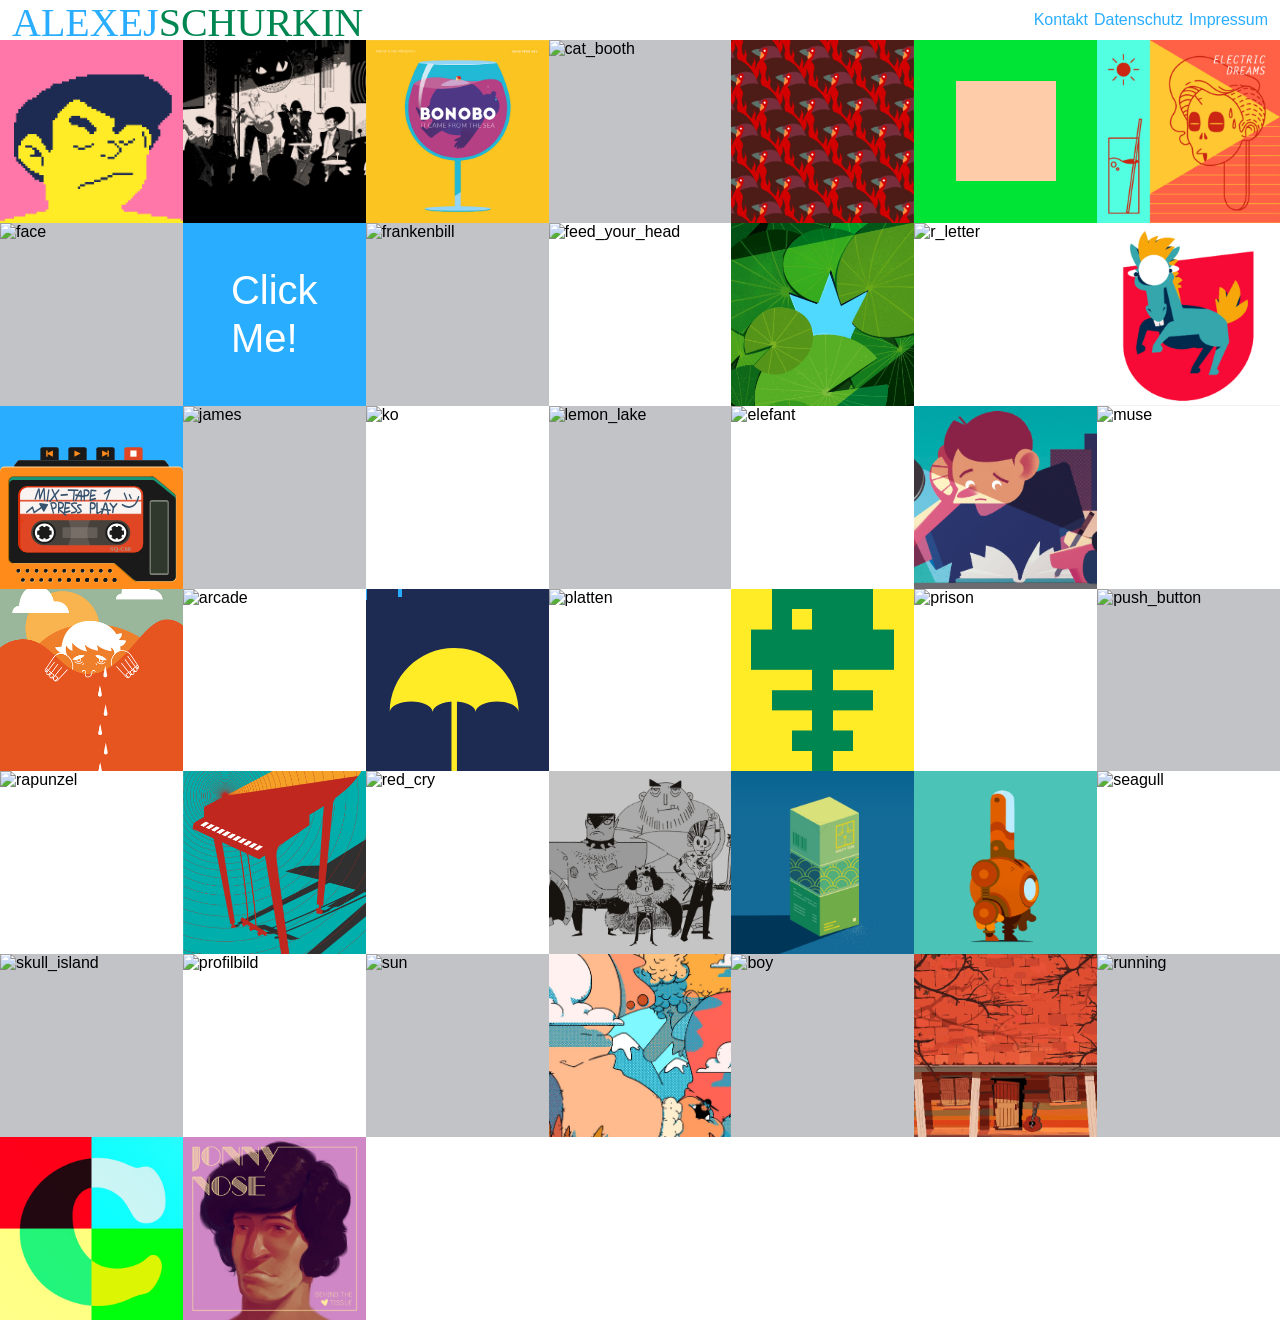
==== index.html @ 97bda128 "Update index.html" ====
<!-- Strg + D = Gleiche Elemente markieren -->
<!-- Shift + Alt + ↓ = Dublizieren nach unten -->
<!-- Shift + Alt + ↑ = Dublizieren nach oben -->
<!-- Shift + # = Multiple, markierte Zeilen auskommentieren -->
<!DOCTYPE html>
<html lang="de">

<head>
    <meta charset="UTF-8">
    <meta name="viewport" content="width=device-width, initial-scale=1.0">

    <link rel="icon" href="data:,">
    <link rel="stylesheet" href="style.css">
    <link rel="stylesheet" href="style_customize.css">

    <script src="script.js" defer></script>
    <script src="script_favicon_maker.js" defer></script>
    <script src="script_fake_tile.js" defer></script>
    <script src="script_particle.js" defer></script>
    <script src="script_audio_player.js" defer></script>
    <title>Alexej Schurkin</title>
</head>
<body>
<header>
    <div class="header_container">
        <a class="link_logo" href="/" aria-label="Link zur Startseite">
            <h1>
                <span class="headline_screenreader">ALEXEJ SCHURKIN</span>
                <span aria-hidden="true" class="headline_letters">
                    <span class="headline_single_letter">A</span>
                    <span class="headline_single_letter">L</span>
                    <span class="headline_single_letter">E</span>
                    <span class="headline_single_letter">X</span>
                    <span class="headline_single_letter">E</span>
                    <span class="headline_single_letter">J</span>
                    <span class="headline_single_letter_s">S</span>
                    <span class="headline_single_letter_c">C</span>
                    <span class="headline_single_letter_h">H</span>
                    <span class="headline_single_letter_u">U</span>
                    <span class="headline_single_letter_r">R</span>
                    <span class="headline_single_letter_k">K</span>
                    <span class="headline_single_letter_i">I</span>
                    <span class="headline_single_letter_n">N</span>
                </span>
            </h1>
        </a>
        <a class="link" href="mailto:alexej.schurkin@gmail.com" aria-label="E-Mail an alexej.schurkin@gmail.com schreiben"><span class="icon_contact_mobile"></span><span class="label_contact_mobile">Kontakt</span></a>
        <a class="link" href="privacy_policy.html" aria-label="Link zum Datenschutz"><span class="icon_privacy_policy_mobile"></span><span class="label_privacy_policy_mobile">Datenschutz</span></a>
        <a class="link" href="legal_notice.html" aria-label="Link zum Impressum"><span class="icon_legal_notice_mobile"></span><span class="label_legal_notice_mobile">Impressum</span></a>
    </div>
</header>
<main> 
    <div class="main_container">
        <ul class="image_container">
            <li class="image_box" tabindex="0"><figure><img src="images/shout.gif" alt="shout" loading="lazy"><figcaption>Pixelart-Animation in Asprite erstellt</figcaption></figure></li>
            <li class="image_box" tabindex="0"><figure><img src="images/blues.jpg" alt="blues"><figcaption>Illustration in Photoshop erstellt</figcaption></figure></li>
            <li class="image_box" tabindex="0"><figure><img src="images/bonobo.jpg" alt="bonobo"><figcaption>Illustration in Photoshop erstellt</figcaption></figure></li>
            <li class="image_box" tabindex="0"><figure><img src="images/cat_booth.gif" alt="cat_booth"><figcaption>Pixelart-Animation in Photoshop erstellt</figcaption></figure></li>
            <li class="image_box" tabindex="0"><figure><img src="images/choir.jpg" alt="choir"><figcaption>Illustration in Illustrator erstellt</figcaption></figure></li>
            <li class="image_box" tabindex="0"><div class="cube_container"><div class="cube"><div class="f1"></div><div class="f2"></div><div class="f3"></div><div class="f4"></div><div class="f5"></div><div class="f6"></div></div></div></li>
            <li class="image_box" tabindex="0"><figure><img src="images/electric_dreams.jpg" alt="electric_dreams"><figcaption>Illustration in Illustrator erstellt</figcaption></figure></li>
            <li class="image_box" tabindex="0"><figure><img src="images/face.gif" alt="face" decoding="async"><figcaption>Illustration in Photoshop erstellt. Animation in After Effects.</figcaption></figure></li>
            <li class="image_box" role="button" aria-hidden="true">
                <div tabindex="0" class="js_fake_tile" id="js_fake_tile">
                    <span id="js_fake_text" class="js_fake_text">Click<br>Me!</span>
                </div>
            </li>
            <li class="image_box" tabindex="0"><figure><img src="images/frankenbill.gif" alt="frankenbill" decoding="async"><figcaption>Pixelart-Animation in Photoshop erstellt</figcaption></figure></li>
            <li class="image_box" tabindex="0"><figure><img src="images/feed_your_head.gif" alt="feed_your_head" decoding="async"><figcaption>Illustration in Photoshop erstellt</figcaption></figure></li>
            <li class="image_box" tabindex="0"><figure><img src="images/frosch.jpg" alt="frosch" decoding="async"><figcaption>Illustration in Photoshop erstellt</figcaption></figure></li>
            <li class="image_box" tabindex="0"><figure><img src="images/r_letter.gif" alt="r_letter" decoding="async"><figcaption>Pixelart-Animation in Photoshop erstellt</figcaption></figure></li>
            <li class="image_box" tabindex="0"><figure><img src="images/headis.jpg" alt="headis" decoding="async"><figcaption>Illustration in Illustrator erstellt</figcaption></figure></li>
            <li class="image_box" tabindex="0">
                <object id="js_audio_player" class="js_audio_player" type="image/svg+xml" data="images/audioplayer.svg"></object>
            </li>
            <li class="image_box" tabindex="0"><figure><img src="images/james.gif" alt="james" decoding="async"><figcaption>Illustration in Photoshop erstellt. Animation in After Effects</figcaption></figure></li>
            <li class="image_box" tabindex="0"><figure><img src="images/ko.gif" alt="ko" decoding="async"><figcaption>Pixelart-Animation in Photoshop erstellt</figcaption></figure></li>
            <li class="image_box" tabindex="0"><figure><img src="images/lemon_lake.gif" alt="lemon_lake" decoding="async"><figcaption>3-D-Illustration in Blender erstellt</figcaption></figure></li>
            <li class="image_box" tabindex="0"><figure><img src="images/elefant.jpg" alt="elefant"><figcaption>Illustration in Photoshop erstellt</figcaption></figure></li>
            <li class="image_box" tabindex="0"><figure><img src="images/matura.jpg" alt="matura" decoding="async"><figcaption>Illustration in Photoshop erstellt</figcaption></figure></li>
            <li class="image_box" tabindex="0"><figure><img src="images/muse.gif" alt="muse" decoding="async"><figcaption>Illustration in Illustrator erstellt. Animation in After Effects.</figcaption></figure></li>
            <li class="image_box" tabindex="0"><figure><img src="images/mosel.jpg" alt="mosel" decoding="async"><figcaption>Illustration in Illustrator erstellt</figcaption></figure></li>
            <li class="image_box" tabindex="0"><figure><img src="images/arcade.gif" alt="arcade"><figcaption>3D-Illustration in Blender und Pixelart-Animation in Photoshop</figcaption></figure></li>
            <li class="image_box" aria-hidden="true">
                <div tabindex="0" class="js_particle" id="js_particle">
                    <span class="umbrella"></span>
                </div>
            </li>
            <li class="image_box" tabindex="0"><figure><img src="images/platten.gif" alt="platten" decoding="async"><figcaption>Illustration in Illustrator erstellt. Animation in After Effects.</figcaption></figure></li>
            <li class="image_box" tabindex="0"><figure><img src="images/fish_skull.jpg" alt="fish_skull" decoding="async"><figcaption>Illustration in Asprite erstellt.</figcaption></figure></li>
            <li class="image_box" tabindex="0"><figure><img src="images/prison.gif" alt="prison" decoding="async"><figcaption>Illustration in Photoshop erstellt. Animation in After Effects.</figcaption></figure></li>
            <li class="image_box" tabindex="0"><figure><img src="images/push_button.gif" alt="push_button" decoding="async"><figcaption>Pixelart-Animation in Illustrator erstellt.</figcaption></figure></li>
            <li class="image_box" tabindex="0"><figure><img src="images/rapunzel.gif" alt="rapunzel" decoding="async"><figcaption>Pixelart-Animation in Photoshop erstellt.</figcaption></figure></li>
            <li class="image_box" tabindex="0"><figure><img src="images/ray.jpg" alt="ray" decoding="async"><figcaption>Illustration in Photoshop erstellt</figcaption></figure></li>
            <li class="image_box" tabindex="0"><figure><img src="images/red_cry.gif" alt="red_cry" decoding="async"><figcaption>Pixelart-Animation in Photoshop erstellt</figcaption></figure></li>
            <li class="image_box" tabindex="0"><figure><img src="images/roadie.jpg" alt="roadie" decoding="async"><figcaption>Illustration in Photoshop erstellt</figcaption></figure></li>
            <li class="image_box" tabindex="0"><figure><img src="images/salty_dog.jpg" alt="salty_dog" decoding="async"><figcaption>Illustration in Illustrator erstellt</figcaption></figure></li>
            <li class="image_box" tabindex="0"><figure><img src="images/roboto.jpg" alt="roboto" decoding="async"><figcaption>Illustration in Photoshop erstellt</figcaption></figure></li>
            <li class="image_box" tabindex="0"><figure><img src="images/seagull.gif" alt="seagull" loading="lazy"><figcaption>Pixelart-Animation in Photoshop erstellt</figcaption></figure></li>
            <li class="image_box" tabindex="0"><figure><img src="images/skull_island.gif" alt="skull_island" loading="lazy"><figcaption>3-D-Illustration in Blender erstellt</figcaption></figure></li>
            <li class="image_box" tabindex="0"><figure><img src="images/profilbild.gif" alt="profilbild" loading="lazy"><figcaption>Das bin ich</figcaption></figure></li>
            <li class="image_box" tabindex="0"><figure><img src="images/sun.gif" alt="sun" loading="lazy"><figcaption>Pixelart-Art-Animation in Photoshop erstellt</figcaption></figure></li>
            <li class="image_box" tabindex="0"><figure><img src="images/taylor.jpg" alt="taylor" loading="lazy"><figcaption>Illustration in Photoshop erstellt</figcaption></figure></li>
            <li class="image_box" tabindex="0"><figure><img src="images/boy.gif" alt="boy"><figcaption>Animation in Photoshop erstellt</figcaption></figure></li>
            <li class="image_box" tabindex="0"><figure><img src="images/home.gif" alt="home" decoding="async"><figcaption>Illustration in Photoshop erstellt und in After Effects animiert</figcaption></figure></li>
            <li class="image_box" tabindex="0"><figure><img src="images/running.gif" alt="running" decoding="async"><figcaption>Illustration in illustrator erstellt. Animation in After Effects.</figcaption></figure></li>
            <li class="image_box" tabindex="0"><figure><img src="images/c_letter.jpg" alt="c_letter" decoding="async"><figcaption>Illustration in Affinity Designer erstellt</figcaption></figure></li>
            <li class="image_box" tabindex="0"><figure><img src="images/johnny_nose_typo.jpg" alt="johnny_nose_typo" decoding="async"><figcaption>Illustration in Photoshop erstellt</figcaption></figure></li>
        </ul>
    </div>

    <dialog id="dialogElement" class="dialogElement">
        <button type="button" class="close_button">&#10005;</button>
        <figure>
            <img id="imgPlaceholder" class="imgPlaceholder" src="" alt="">
            <figcaption id="figcaptionPlaceholder" class="figcaptionPlaceholder"></figcaption>
        </figure>
    </dialog>

    <audio id="audio_tag" controls>
        <source src="audio/to the choir (the short start).mp3" type="audio/mpeg">
    </audio>
</main>
<footer>
    <div class="footer_container"></div>
</footer>
</body>
</html>
---- style.css ----
/* Strg + D = Gleiche Elemente markieren */
/* Shift + Alt + ↓ = Dublizieren nach unten */
/* Shift + Alt + ↑ = Dublizieren nach oben */
/* Shift + Alt + A = Multiple, markierte Zeilen auskommentieren */
:root {
    --color_black: #000000;
    --color_darkblue: #1D2B53;
    --color_darkpurple: #7E2553;
    --color_darkgreen: #008751;
    --color_darkgrey: #5F574F;
    --color_lightgrey: #C2C3C7;
    --color_white: #FFFFFF;
    --color_red: #FF004D;
    --color_orange: #FFA300;
    --color_yellow: #FFEC27;
    --color_green: #00E436;
    --color_blue: #29ADFF;
    --color_lavender: #83769C;
    --color_pink: #FF77A8;
    --color_lightpeach: #FFCCAA;
}

@font-face {
    font-family: "PressStart2P";
    src: url("fonts/press_start_2p.ttf") format("truetype");
}

* {
    box-sizing: border-box;
}

body{
    font-family:'Segoe UI', Tahoma, Geneva, Verdana, sans-serif;
    font-size: 16px;
    position: relative;
    display: flex;
    flex-direction: column;
    justify-content: center;
    align-items: center;
    min-height: 100vh;
    box-sizing: border-box;
    margin: 0 auto;
    padding: 0;
    color: var(--color_black);
}

:focus {
    outline: 0;
    border: 0;
}
:focus-visible {
    outline: 4px dashed var(--color_green) !important;
    outline-offset: -10px !important;
    filter: invert();
}

h1 {
    font-family: "PressStart2P";
    font-size: 2.5rem;
    text-decoration: none;
    font-weight: 200;
    padding: 0;
    margin: 0;
    color: var(--color_blue);
    height: 100%;
}
.headline_screenreader {
    position: absolute;
    width: 1px;
    height: 1px;
    overflow: hidden;
    clip-path: inset(50%);
}
.headline_letters {
    position: absolute;
    left: 0.75rem;
    top:  0.125rem; 
    display: flex;
    justify-content: flex-start;
    align-items: center;
    gap: 0;
    height: 100%;
}
.headline_single_letter_s, 
.headline_single_letter_c, 
.headline_single_letter_h, 
.headline_single_letter_u, 
.headline_single_letter_r, 
.headline_single_letter_k, 
.headline_single_letter_i, 
.headline_single_letter_n {
    color: var(--color_darkgreen);
}
[class*="headline_single_letter"]:hover {
    color: var(--color_orange);
    cursor: crosshair;
}
[class*="headline_single_letter"]:active {
    color: var(--color_white);
    cursor: crosshair;
}

@media (max-width: 768px) {
    .headline_single_letter_s, 
    .headline_single_letter_c, 
    .headline_single_letter_h, 
    .headline_single_letter_u, 
    .headline_single_letter_r, 
    .headline_single_letter_k, 
    .headline_single_letter_i, 
    .headline_single_letter_n {
        display: none;
    }
}

h2 {
    font-size: 1.25rem;
    text-decoration: none;
    font-weight: 700;
    padding: 0;
    margin: 0;
    line-height: 1.5rem;
    color: var(--color_black);
    padding: 0 0 1.5rem 0;
}

h3 {
    font-size: 1rem;
    text-decoration: none;
    font-weight: 700;
    padding: 0;
    margin: 0;
    line-height: 1.5rem;
    color: var(--color_black);
    padding: 0 0 0.375rem 0;
}

p {
    font-size: 1rem;
    text-decoration: none;
    font-weight: 400;
    padding: 0;
    margin: 0;
    line-height: 1.5rem;
    color: var(--color_black);
    padding: 0 0 0.75rem 0;
}

small {
    padding: 0;
    margin: 0;
    line-height: 1.5rem;
    color: var(--color_black);
}

a {
    text-decoration:  none;
    color: var(--color_blue);
    font-size: 1rem;
    margin: 0;
}
a:first-child {
    margin: 0 auto 0 0;
}
a.link:hover {
    text-decoration:  underline;
}
a.link_logo {
    height: 100%;
}
a.link:focus-visible,
a.link_logo:focus-visible {
    outline: 4px dashed var(--color_pink)!important;
    outline-offset: 2px!important;
    filter: hue-rotate(0);
}

ul {
    margin: 0;
    padding: 0;
}

li {
    list-style: inside;
    margin: 0;
    padding: 0 0.875rem 0.75rem 0.875rem;
}

ul.image_container, .image_container li {
    list-style: none;
    margin: 0;
    padding: 0;
}

header {
    height: 2.5rem;
    width: 100%;
    background-color: var(--color_white);
    position: fixed;
    top: 0;
    z-index: 10;
}
.header_container {
    height: 100%;
    display: flex;
    flex-direction: row;
    justify-content: space-between;
    align-items: center;
    gap: 0.375rem;
    padding: 0 0.75rem;
}

main {
    width: 100%;
    flex: 1;
    margin: 2.5rem 0 0 0;
    /* background-color: color-mix(in srgb, #000000 5%, #FFFFFF 95%); */
}

audio {
    display: none;
}

.icon_contact_mobile,
.icon_privacy_policy_mobile,
.icon_legal_notice_mobile {
    display: none;
}   

.contact_container_desktop {
    display: flex;
    flex-direction: row;
    justify-content: space-between;
    align-items: center;
    gap: 0.75rem;
}

ul.image_container {
    margin: 0;
    flex: 1;
    width: 100%;
    display: grid;
    gap: 0;
    /* Der Browser erzeugt so viele Spalten wie hinein passen, abhängig von der verfügbaren Breite. */
    /* Überzählige leere Spalten verschwinden automatisch (anders als bei auto-fill). */
    grid-template-columns: repeat(auto-fit, minmax(min(180px, 100%), 1fr));
    /* Aber nie breiter als 100% des Containers, falls der Container kleiner ist. */
}

@media (min-width: 1920px) {
    ul.image_container {
        grid-template-columns: repeat(auto-fit, minmax(min(240px, 100%), 1fr));
    }
}

.image_box {
    position: relative;
    aspect-ratio: 1 / 1;
    overflow: hidden;
    cursor: pointer;
}
.image_box:nth-of-type(2n) {
    background-color: var(--color_lightgrey);
}
figure,
.image_box figure {
    height: 100%;
    width: 100%;
    margin: 0;
    padding: 0;
    display: flex;
    flex-direction: column;
    justify-content: center;
    align-items: stretch;
}
.image_box figcaption {
    display: none;
}
.image_box img {
    width: 100%;
    max-width: 100%;
    height: 100%;
    max-height: 100%;
    object-fit: cover;
}
.image_box img,
.image_box .cube_container,
.image_box .js_particle,
.image_box .js_audio_player {
    transition: transform 0.5s;
}
.image_box:hover img,
.image_box:hover .cube_container,
.image_box:hover .js_particle,
.image_box:hover .js_audio_player {
    transform: scale(1.5);
}

dialog {
    box-sizing: border-box;
    position: fixed;
    top: 50%;
    left: 50%;
    transform: translate(-50%, -50%);
    height: fit-content;
    max-height: 90vh;
    width: fit-content;
    max-width: 90vw;

    margin: 0;
    padding: 0;
    border: 0;
    background-color: transparent;
    box-shadow: 6px 6px 6px #00000050;
}
dialog::backdrop {
    background-color: #FFFFFFEE;
}
dialog:not([open]) * {
    display: none;
}
dialog .close_button {
    position: absolute;
    display: inline;
    right: 0;
    top: 0;
    width: 24px;
    height: 24px;
    border: 0;
    cursor: pointer;
    color: #000000;
    background-color: #FFFFFF90;
    z-index: 10;
}
dialog figcaption {
    display: block;
}
dialog figcaption {
    position: absolute;
    bottom: 0;
    padding: 0 0.375rem;
    font-size: 0.75rem;
    max-width: 100vw;
    text-align: center;
    color: var(--color_black);
    background-color: #FFFFFF90;
}
dialog img {
    display: block;
    max-height: 90vh;
    max-width: 90vw;
}

/*/////////////////////////////////////////////////////////////////////////////////// ja_fake_tile.js START */
.js_fake_tile {
    font-family:'Segoe UI', Tahoma, Geneva, Verdana, sans-serif;
    position: relative;
    width: 100%;
    height: 100%;
    overflow: hidden;
    font-size: 2.5rem;
    cursor: pointer;
    
    animation-name: color-fade;
    animation-duration: 1s;
    animation-timing-function: step-end; /* Beschleunigen/Abbremsen */
    animation-iteration-count: infinite; /* Unendlich wiederholen */
    background-color: var(--color_blue); 
}
.js_fake_text {
    color: var(--color_white);
    padding: 0.75rem;
    width: 100%;
    height: 100%;
    display: flex;
    flex-direction: column;
    justify-content: center;
    align-items: center;
    line-height: 3rem;
}

@media (max-width: 512px) {
    .js_fake_tile {
        font-size: 2rem;
    }
}

@keyframes color-fade {
    0% {
        background-color: var(--color_red);
    }
    25% {
        background-color: var(--color_blue);
    }
    50% {
        background-color: var(--color_blue);
    }
    75% {
        background-color: var(--color_blue);
    }
    100% {
        background-color: var(--color_blue);
    }
}
/*/////////////////////////////////////////////////////////////////////////////////// ja_fake_tile.js ENDE */

/*/////////////////////////////////////////////////////////////////////////////////// js_snow.js START */
.js_particle {
    position: relative;
    top: 0;
    left: 0;
    width: 100%;
    height: 100%;
    overflow: hidden;
    background-color: var(--color_darkblue);
    display: flex;
    justify-content: center;
    align-items: center;
    transition: transform 0.5s;
}
.js_particle .umbrella { 
    width: 100%;
    height: 100%;
    position: absolute;
    z-index: 4;
    bottom: 0;
    background-image: url("images/rain_umbrella.svg");
    background-size: 100% 90%;
    background-position: 100% 200%;
    background-repeat: no-repeat;
}
dialog .js_particle {
    max-width: 500px;
    width: 100vw;
    height: auto;
    aspect-ratio: 1/1;    
}
.particle {
    position: absolute;
    display: block;
    width: 4px;
    height: 12px;
    background-color: var(--color_blue);
    pointer-events: none;
    animation: animation_snow linear infinite;
}
dialog .particle {
    width: 8px;
    height: 24px;
    animation: animation_snow_dialog linear infinite;

}
@keyframes animation_snow {
    from { 
        top: -50px; 
    }
    to { 
        top: 100%; 
    }
}
@keyframes animation_snow_dialog {
    from { 
        top: -100px; 
    }
    to { 
        top: 100%; 
    }
}
/*/////////////////////////////////////////////////////////////////////////////////// js_snow.js ENDE */

/*/////////////////////////////////////////////////////////////////////////////////// js_snow.js START */
.image_box .js_audio_player {
    pointer-events: none;
}
.js_audio_player {
    display: block;
    width: 100%;
    max-width: 100%;
    height: auto;
    aspect-ratio: 1 / 1;
}
/* Das Objekt braucht im Dialog-Element eigene Größe */
dialog .js_audio_player {
    display: block;
    width: 500px;
    max-width: 500px;
    height: auto;
    aspect-ratio: 1 / 1;
    pointer-events: all;
}
dialog:has(.js_audio_player) figure {
    display: none;
}
/*/////////////////////////////////////////////////////////////////////////////////// js_snow.js ENDE */

/*/////////////////////////////////////////////////////////////////////////////////// cube START */
.cube_container {
    width: 100%;
    height: 100%;
    background-color: var(--color_green);
    display: flex;
    justify-content: center;
    align-items: center;
    transition: transform 0.5s;
}
dialog .cube_container {
    max-width: 500px;
    width: 100vw;
    height: auto;
    aspect-ratio: 1/1;
}

.cube {
    width: 100px;
    height: 100px;
    transform-style:preserve-3d;
    animation: spin 20s linear infinite;
}
dialog .cube {
    width: 200px;
    height: 200px;
}

.cube div {
    position:absolute;
    width: 100px;
    height: 100px;
}
dialog .cube div {
    position:absolute;
    width: 200px;
    height: 200px;
}

.f1 { 
    transform:rotateY(0deg) translateZ(50px); 
    background-color: var(--color_lightpeach);
}
dialog .f1 { 
    transform:rotateY(0deg) translateZ(100px); 
    background-color: var(--color_lightpeach);
}
.f2 { 
    transform:rotateY(90deg) translateZ(50px); 
    background-color: var(--color_blue);
}
dialog .f2 { 
    transform:rotateY(90deg) translateZ(100px); 
    background-color: var(--color_blue);
}
.f3 { 
    transform:rotateY(180deg) translateZ(50px); 
    background-color: var(--color_green);      
}
dialog .f3 { 
    transform:rotateY(180deg) translateZ(100px); 
    background-color: var(--color_green);      
}
.f4 { 
    transform:rotateY(-90deg) translateZ(50px); 
    background-color: var(--color_pink);
}
dialog .f4 { 
    transform:rotateY(-90deg) translateZ(100px); 
    background-color: var(--color_pink);
}
.f5 { 
    transform:rotateX(90deg) translateZ(50px); 
    background-color: var(--color_orange);
}
dialog .f5 { 
    transform:rotateX(90deg) translateZ(100px); 
    background-color: var(--color_orange);
}
.f6 { 
    transform:rotateX(-90deg) translateZ(50px); 
    background-color: var(--color_yellow);
}
dialog .f6 { 
    transform:rotateX(-90deg) translateZ(100px); 
    background-color: var(--color_yellow);
}

@keyframes spin {
    0% { transform:rotateX(0) rotateY(0); }
    100% { transform:rotateX(360deg) rotateY(360deg); }
}
/*/////////////////////////////////////////////////////////////////////////////////// cube ENDE */


@media (max-width: 1024px) {
    .icon_contact_mobile,
    .icon_privacy_policy_mobile,
    .icon_legal_notice_mobile {
        display: flex;
        justify-content: center;
        align-items: center;
        width: 24px;
        height: 24px;
        background-size:contain;
        background-repeat: no-repeat;
    }   
    .icon_contact_mobile {
        background-image: url(images/icon_contact_mobile.png);
    }  
    .icon_privacy_policy_mobile {
        background-image: url(images/icon_privacy_policy_mobile.png);
    }  
    .icon_legal_notice_mobile {
        background-image: url(images/icon_legal_notice_mobile.png);
    }   
    .label_contact_mobile,
    .label_privacy_policy_mobile,
    .label_legal_notice_mobile {
        display: none;
    }
}

.overflow_hidden {
    overflow: hidden;
}
.overflow_auto {
    overflow: auto;
}

.display_none {
    display: none!important;
}
.display_block {
    display: block!important;
}
.display_inline {
    display: inline!important;
}
.display_inline_block {
    display: inline-block!important;
}
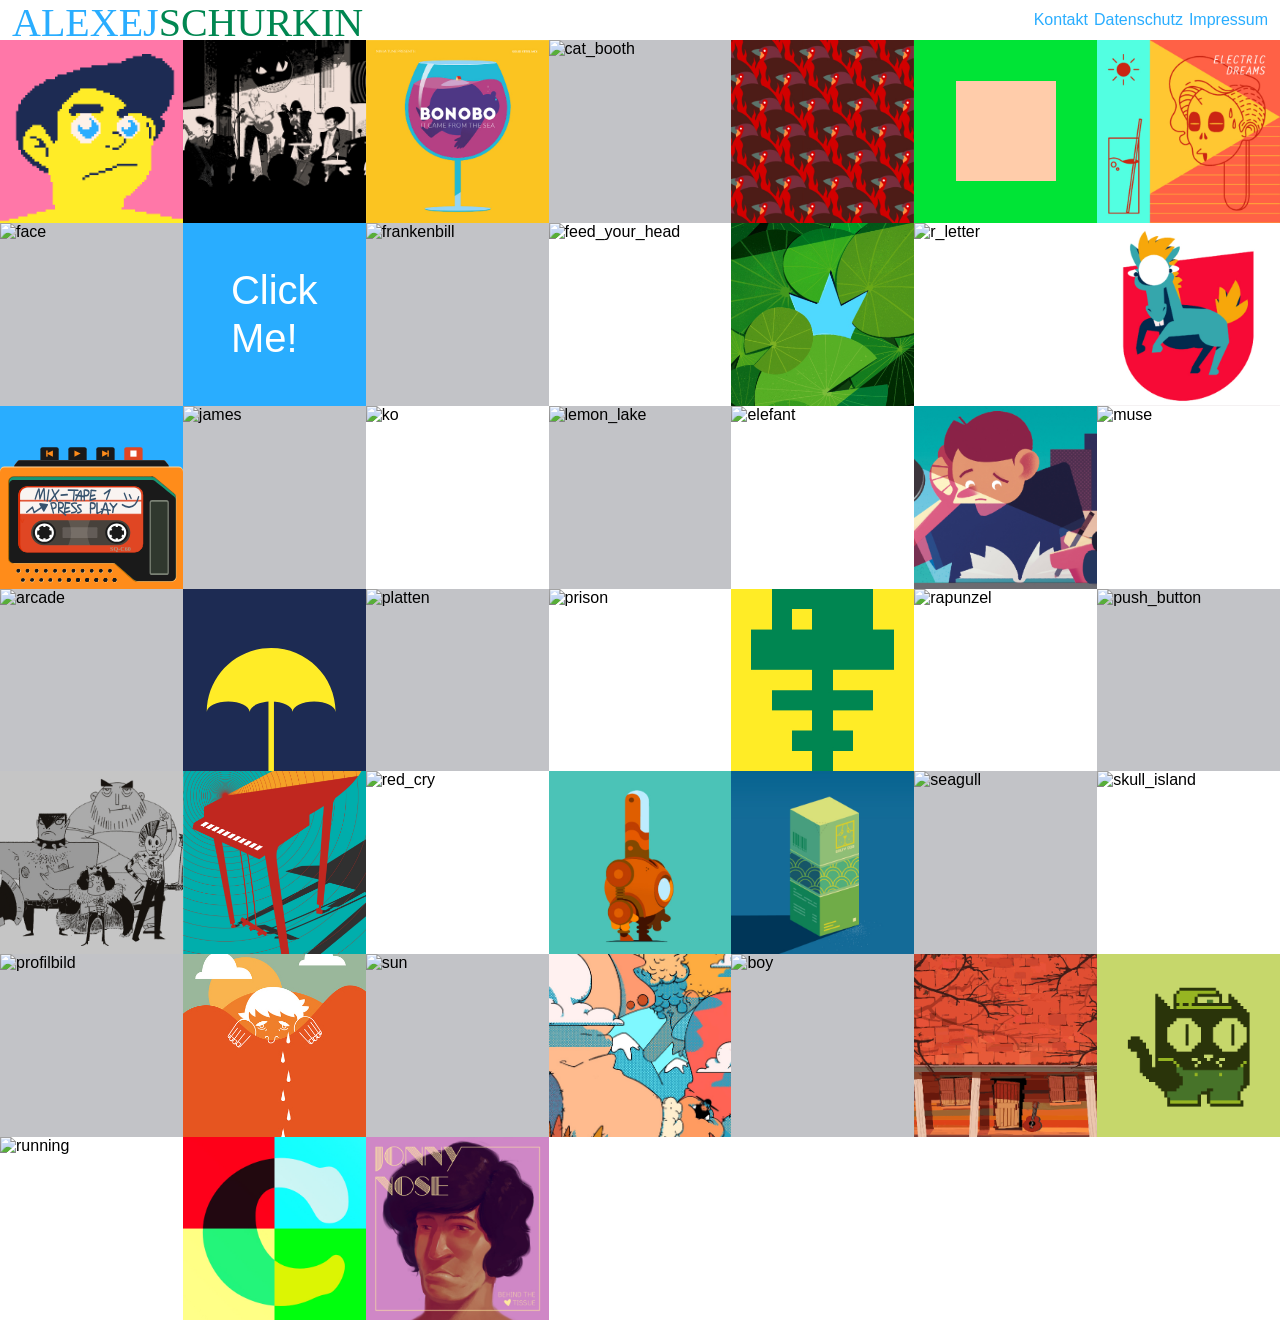
==== commit e54519c5: "Update index.html" ====
--- a/index.html
+++ b/index.html
@@ -79,7 +79,6 @@
             <li class="image_box" tabindex="0"><figure><img src="images/elefant.jpg" alt="elefant"><figcaption>Illustration in Photoshop erstellt</figcaption></figure></li>
             <li class="image_box" tabindex="0"><figure><img src="images/matura.jpg" alt="matura" decoding="async"><figcaption>Illustration in Photoshop erstellt</figcaption></figure></li>
             <li class="image_box" tabindex="0"><figure><img src="images/muse.gif" alt="muse" decoding="async"><figcaption>Illustration in Illustrator erstellt. Animation in After Effects.</figcaption></figure></li>
-            <li class="image_box" tabindex="0"><figure><img src="images/mosel.jpg" alt="mosel" decoding="async"><figcaption>Illustration in Illustrator erstellt</figcaption></figure></li>
             <li class="image_box" tabindex="0"><figure><img src="images/arcade.gif" alt="arcade"><figcaption>3D-Illustration in Blender und Pixelart-Animation in Photoshop</figcaption></figure></li>
             <li class="image_box" aria-hidden="true">
                 <div tabindex="0" class="js_particle" id="js_particle">
@@ -87,22 +86,24 @@
                 </div>
             </li>
             <li class="image_box" tabindex="0"><figure><img src="images/platten.gif" alt="platten" decoding="async"><figcaption>Illustration in Illustrator erstellt. Animation in After Effects.</figcaption></figure></li>
+            <li class="image_box" tabindex="0"><figure><img src="images/prison.gif" alt="prison" decoding="async"><figcaption>Illustration in Photoshop erstellt. Animation in After Effects.</figcaption></figure></li>
             <li class="image_box" tabindex="0"><figure><img src="images/fish_skull.jpg" alt="fish_skull" decoding="async"><figcaption>Illustration in Asprite erstellt.</figcaption></figure></li>
-            <li class="image_box" tabindex="0"><figure><img src="images/prison.gif" alt="prison" decoding="async"><figcaption>Illustration in Photoshop erstellt. Animation in After Effects.</figcaption></figure></li>
+            <li class="image_box" tabindex="0"><figure><img src="images/rapunzel.gif" alt="rapunzel" decoding="async"><figcaption>Pixelart-Animation in Photoshop erstellt.</figcaption></figure></li>
             <li class="image_box" tabindex="0"><figure><img src="images/push_button.gif" alt="push_button" decoding="async"><figcaption>Pixelart-Animation in Illustrator erstellt.</figcaption></figure></li>
-            <li class="image_box" tabindex="0"><figure><img src="images/rapunzel.gif" alt="rapunzel" decoding="async"><figcaption>Pixelart-Animation in Photoshop erstellt.</figcaption></figure></li>
+            <li class="image_box" tabindex="0"><figure><img src="images/roadie.jpg" alt="roadie" decoding="async"><figcaption>Illustration in Photoshop erstellt</figcaption></figure></li>
             <li class="image_box" tabindex="0"><figure><img src="images/ray.jpg" alt="ray" decoding="async"><figcaption>Illustration in Photoshop erstellt</figcaption></figure></li>
             <li class="image_box" tabindex="0"><figure><img src="images/red_cry.gif" alt="red_cry" decoding="async"><figcaption>Pixelart-Animation in Photoshop erstellt</figcaption></figure></li>
-            <li class="image_box" tabindex="0"><figure><img src="images/roadie.jpg" alt="roadie" decoding="async"><figcaption>Illustration in Photoshop erstellt</figcaption></figure></li>
+            <li class="image_box" tabindex="0"><figure><img src="images/roboto.jpg" alt="roboto" decoding="async"><figcaption>Illustration in Photoshop erstellt</figcaption></figure></li>
             <li class="image_box" tabindex="0"><figure><img src="images/salty_dog.jpg" alt="salty_dog" decoding="async"><figcaption>Illustration in Illustrator erstellt</figcaption></figure></li>
-            <li class="image_box" tabindex="0"><figure><img src="images/roboto.jpg" alt="roboto" decoding="async"><figcaption>Illustration in Photoshop erstellt</figcaption></figure></li>
             <li class="image_box" tabindex="0"><figure><img src="images/seagull.gif" alt="seagull" loading="lazy"><figcaption>Pixelart-Animation in Photoshop erstellt</figcaption></figure></li>
             <li class="image_box" tabindex="0"><figure><img src="images/skull_island.gif" alt="skull_island" loading="lazy"><figcaption>3-D-Illustration in Blender erstellt</figcaption></figure></li>
             <li class="image_box" tabindex="0"><figure><img src="images/profilbild.gif" alt="profilbild" loading="lazy"><figcaption>Das bin ich</figcaption></figure></li>
+            <li class="image_box" tabindex="0"><figure><img src="images/mosel.jpg" alt="mosel" decoding="async"><figcaption>Illustration in Illustrator erstellt</figcaption></figure></li>
             <li class="image_box" tabindex="0"><figure><img src="images/sun.gif" alt="sun" loading="lazy"><figcaption>Pixelart-Art-Animation in Photoshop erstellt</figcaption></figure></li>
             <li class="image_box" tabindex="0"><figure><img src="images/taylor.jpg" alt="taylor" loading="lazy"><figcaption>Illustration in Photoshop erstellt</figcaption></figure></li>
             <li class="image_box" tabindex="0"><figure><img src="images/boy.gif" alt="boy"><figcaption>Animation in Photoshop erstellt</figcaption></figure></li>
             <li class="image_box" tabindex="0"><figure><img src="images/home.gif" alt="home" decoding="async"><figcaption>Illustration in Photoshop erstellt und in After Effects animiert</figcaption></figure></li>
+            <li class="image_box" tabindex="0"><figure><img src="images/cat.gif" alt="cat" decoding="async"><figcaption>Illustration und Animation in Photoshop erstellt</figcaption></figure></li>
             <li class="image_box" tabindex="0"><figure><img src="images/running.gif" alt="running" decoding="async"><figcaption>Illustration in illustrator erstellt. Animation in After Effects.</figcaption></figure></li>
             <li class="image_box" tabindex="0"><figure><img src="images/c_letter.jpg" alt="c_letter" decoding="async"><figcaption>Illustration in Affinity Designer erstellt</figcaption></figure></li>
             <li class="image_box" tabindex="0"><figure><img src="images/johnny_nose_typo.jpg" alt="johnny_nose_typo" decoding="async"><figcaption>Illustration in Photoshop erstellt</figcaption></figure></li>
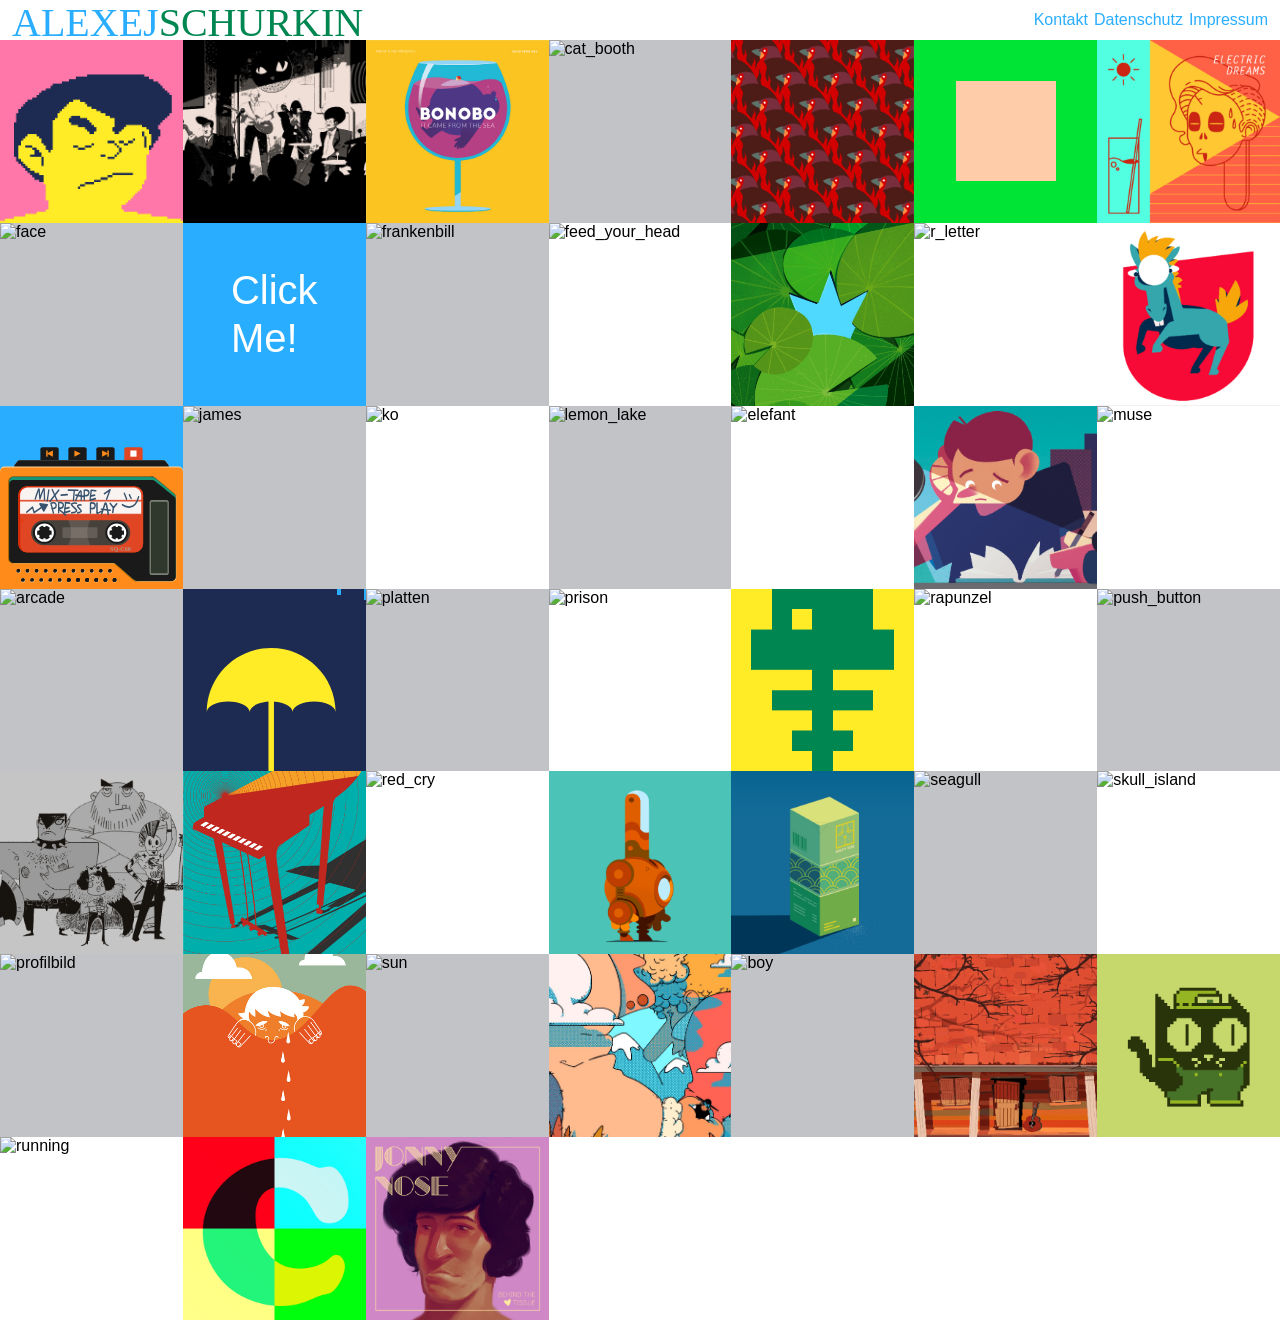
==== commit ef5274f6: "Update index.html" ====
--- a/index.html
+++ b/index.html
@@ -66,7 +66,7 @@
                 </div>
             </li>
             <li class="image_box" tabindex="0"><figure><img src="images/frankenbill.gif" alt="frankenbill" decoding="async"><figcaption>Pixelart-Animation in Photoshop erstellt</figcaption></figure></li>
-            <li class="image_box" tabindex="0"><figure><img src="images/feed_your_head.gif" alt="feed_your_head" decoding="async"><figcaption>Illustration in Photoshop erstellt</figcaption></figure></li>
+            <li class="image_box" tabindex="0"><figure><img src="images/feed_your_head.gif" alt="feed_your_head" decoding="async"><figcaption>Illustration in Illustrator erstellt und in After Effects animiert.</figcaption></figure></li>
             <li class="image_box" tabindex="0"><figure><img src="images/frosch.jpg" alt="frosch" decoding="async"><figcaption>Illustration in Photoshop erstellt</figcaption></figure></li>
             <li class="image_box" tabindex="0"><figure><img src="images/r_letter.gif" alt="r_letter" decoding="async"><figcaption>Pixelart-Animation in Photoshop erstellt</figcaption></figure></li>
             <li class="image_box" tabindex="0"><figure><img src="images/headis.jpg" alt="headis" decoding="async"><figcaption>Illustration in Illustrator erstellt</figcaption></figure></li>
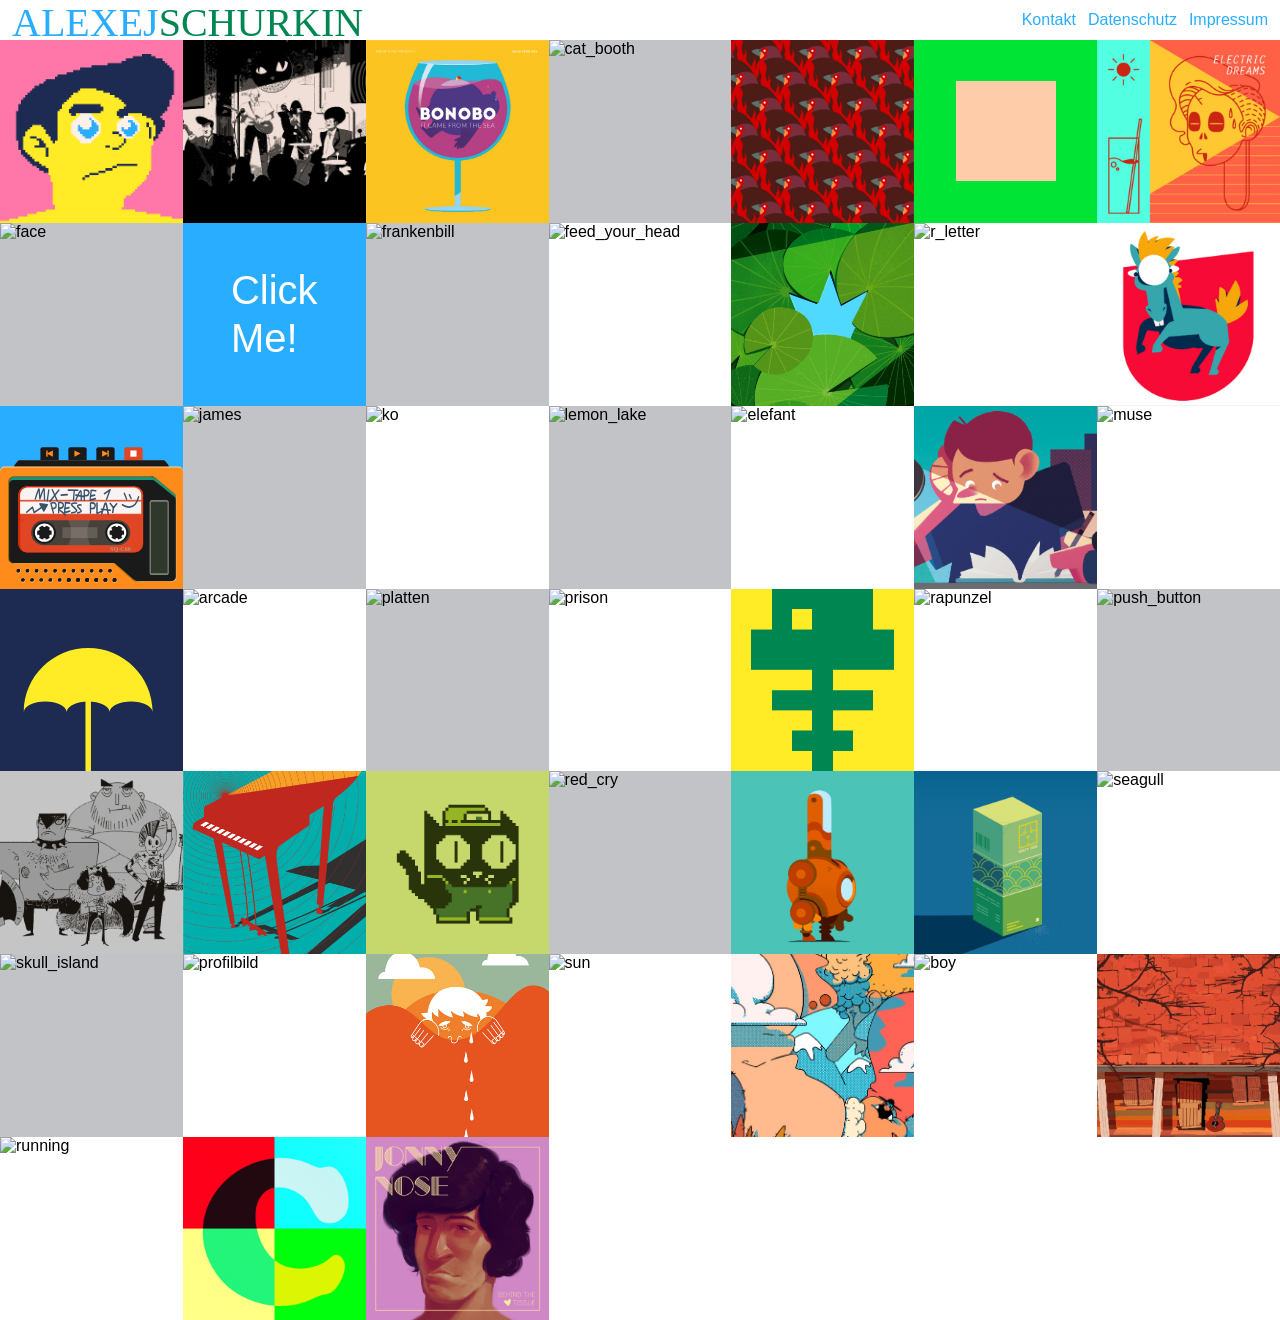
==== commit 517a534b: "Update index.html" ====
--- a/index.html
+++ b/index.html
@@ -79,12 +79,12 @@
             <li class="image_box" tabindex="0"><figure><img src="images/elefant.jpg" alt="elefant"><figcaption>Illustration in Photoshop erstellt</figcaption></figure></li>
             <li class="image_box" tabindex="0"><figure><img src="images/matura.jpg" alt="matura" decoding="async"><figcaption>Illustration in Photoshop erstellt</figcaption></figure></li>
             <li class="image_box" tabindex="0"><figure><img src="images/muse.gif" alt="muse" decoding="async"><figcaption>Illustration in Illustrator erstellt. Animation in After Effects.</figcaption></figure></li>
-            <li class="image_box" tabindex="0"><figure><img src="images/arcade.gif" alt="arcade"><figcaption>3D-Illustration in Blender und Pixelart-Animation in Photoshop</figcaption></figure></li>
             <li class="image_box" aria-hidden="true">
                 <div tabindex="0" class="js_particle" id="js_particle">
                     <span class="umbrella"></span>
                 </div>
             </li>
+            <li class="image_box" tabindex="0"><figure><img src="images/arcade.gif" alt="arcade"><figcaption>3D-Illustration in Blender und Pixelart-Animation in Photoshop</figcaption></figure></li>
             <li class="image_box" tabindex="0"><figure><img src="images/platten.gif" alt="platten" decoding="async"><figcaption>Illustration in Illustrator erstellt. Animation in After Effects.</figcaption></figure></li>
             <li class="image_box" tabindex="0"><figure><img src="images/prison.gif" alt="prison" decoding="async"><figcaption>Illustration in Photoshop erstellt. Animation in After Effects.</figcaption></figure></li>
             <li class="image_box" tabindex="0"><figure><img src="images/fish_skull.jpg" alt="fish_skull" decoding="async"><figcaption>Illustration in Asprite erstellt.</figcaption></figure></li>
@@ -92,6 +92,7 @@
             <li class="image_box" tabindex="0"><figure><img src="images/push_button.gif" alt="push_button" decoding="async"><figcaption>Pixelart-Animation in Illustrator erstellt.</figcaption></figure></li>
             <li class="image_box" tabindex="0"><figure><img src="images/roadie.jpg" alt="roadie" decoding="async"><figcaption>Illustration in Photoshop erstellt</figcaption></figure></li>
             <li class="image_box" tabindex="0"><figure><img src="images/ray.jpg" alt="ray" decoding="async"><figcaption>Illustration in Photoshop erstellt</figcaption></figure></li>
+            <li class="image_box" tabindex="0"><figure><img src="images/cat.gif" alt="cat" decoding="async"><figcaption>Illustration und Animation in Photoshop erstellt</figcaption></figure></li>
             <li class="image_box" tabindex="0"><figure><img src="images/red_cry.gif" alt="red_cry" decoding="async"><figcaption>Pixelart-Animation in Photoshop erstellt</figcaption></figure></li>
             <li class="image_box" tabindex="0"><figure><img src="images/roboto.jpg" alt="roboto" decoding="async"><figcaption>Illustration in Photoshop erstellt</figcaption></figure></li>
             <li class="image_box" tabindex="0"><figure><img src="images/salty_dog.jpg" alt="salty_dog" decoding="async"><figcaption>Illustration in Illustrator erstellt</figcaption></figure></li>
@@ -103,7 +104,6 @@
             <li class="image_box" tabindex="0"><figure><img src="images/taylor.jpg" alt="taylor" loading="lazy"><figcaption>Illustration in Photoshop erstellt</figcaption></figure></li>
             <li class="image_box" tabindex="0"><figure><img src="images/boy.gif" alt="boy"><figcaption>Animation in Photoshop erstellt</figcaption></figure></li>
             <li class="image_box" tabindex="0"><figure><img src="images/home.gif" alt="home" decoding="async"><figcaption>Illustration in Photoshop erstellt und in After Effects animiert</figcaption></figure></li>
-            <li class="image_box" tabindex="0"><figure><img src="images/cat.gif" alt="cat" decoding="async"><figcaption>Illustration und Animation in Photoshop erstellt</figcaption></figure></li>
             <li class="image_box" tabindex="0"><figure><img src="images/running.gif" alt="running" decoding="async"><figcaption>Illustration in illustrator erstellt. Animation in After Effects.</figcaption></figure></li>
             <li class="image_box" tabindex="0"><figure><img src="images/c_letter.jpg" alt="c_letter" decoding="async"><figcaption>Illustration in Affinity Designer erstellt</figcaption></figure></li>
             <li class="image_box" tabindex="0"><figure><img src="images/johnny_nose_typo.jpg" alt="johnny_nose_typo" decoding="async"><figcaption>Illustration in Photoshop erstellt</figcaption></figure></li>
--- a/style.css
+++ b/style.css
@@ -30,7 +30,8 @@
 }
 
 body{
-    font-family:'Segoe UI', Tahoma, Geneva, Verdana, sans-serif;
+    /* font-family:'Segoe UI', Tahoma, Verdana, sans-serif; */
+    font-family: Tahoma, sans-serif;
     font-size: 16px;
     position: relative;
     display: flex;
@@ -97,7 +98,6 @@
 }
 [class*="headline_single_letter"]:active {
     color: var(--color_white);
-    cursor: crosshair;
 }
 
 @media (max-width: 768px) {
@@ -152,20 +152,17 @@
     line-height: 1.5rem;
     color: var(--color_black);
 }
-
 a {
     text-decoration:  none;
     color: var(--color_blue);
     font-size: 1rem;
     margin: 0;
 }
-a:first-child {
-    margin: 0 auto 0 0;
-}
 a.link:hover {
     text-decoration:  underline;
 }
 a.link_logo {
+    margin: 0 auto 0 0;
     height: 100%;
 }
 a.link:focus-visible,
@@ -206,7 +203,7 @@
     flex-direction: row;
     justify-content: space-between;
     align-items: center;
-    gap: 0.375rem;
+    gap: 0.75rem;
     padding: 0 0.75rem;
 }
 
@@ -353,6 +350,7 @@
 
 /*/////////////////////////////////////////////////////////////////////////////////// ja_fake_tile.js START */
 .js_fake_tile {
+    font-family:'Segoe UI', Tahoma, Geneva, Verdana, sans-serif;
     font-family:'Segoe UI', Tahoma, Geneva, Verdana, sans-serif;
     position: relative;
     width: 100%;
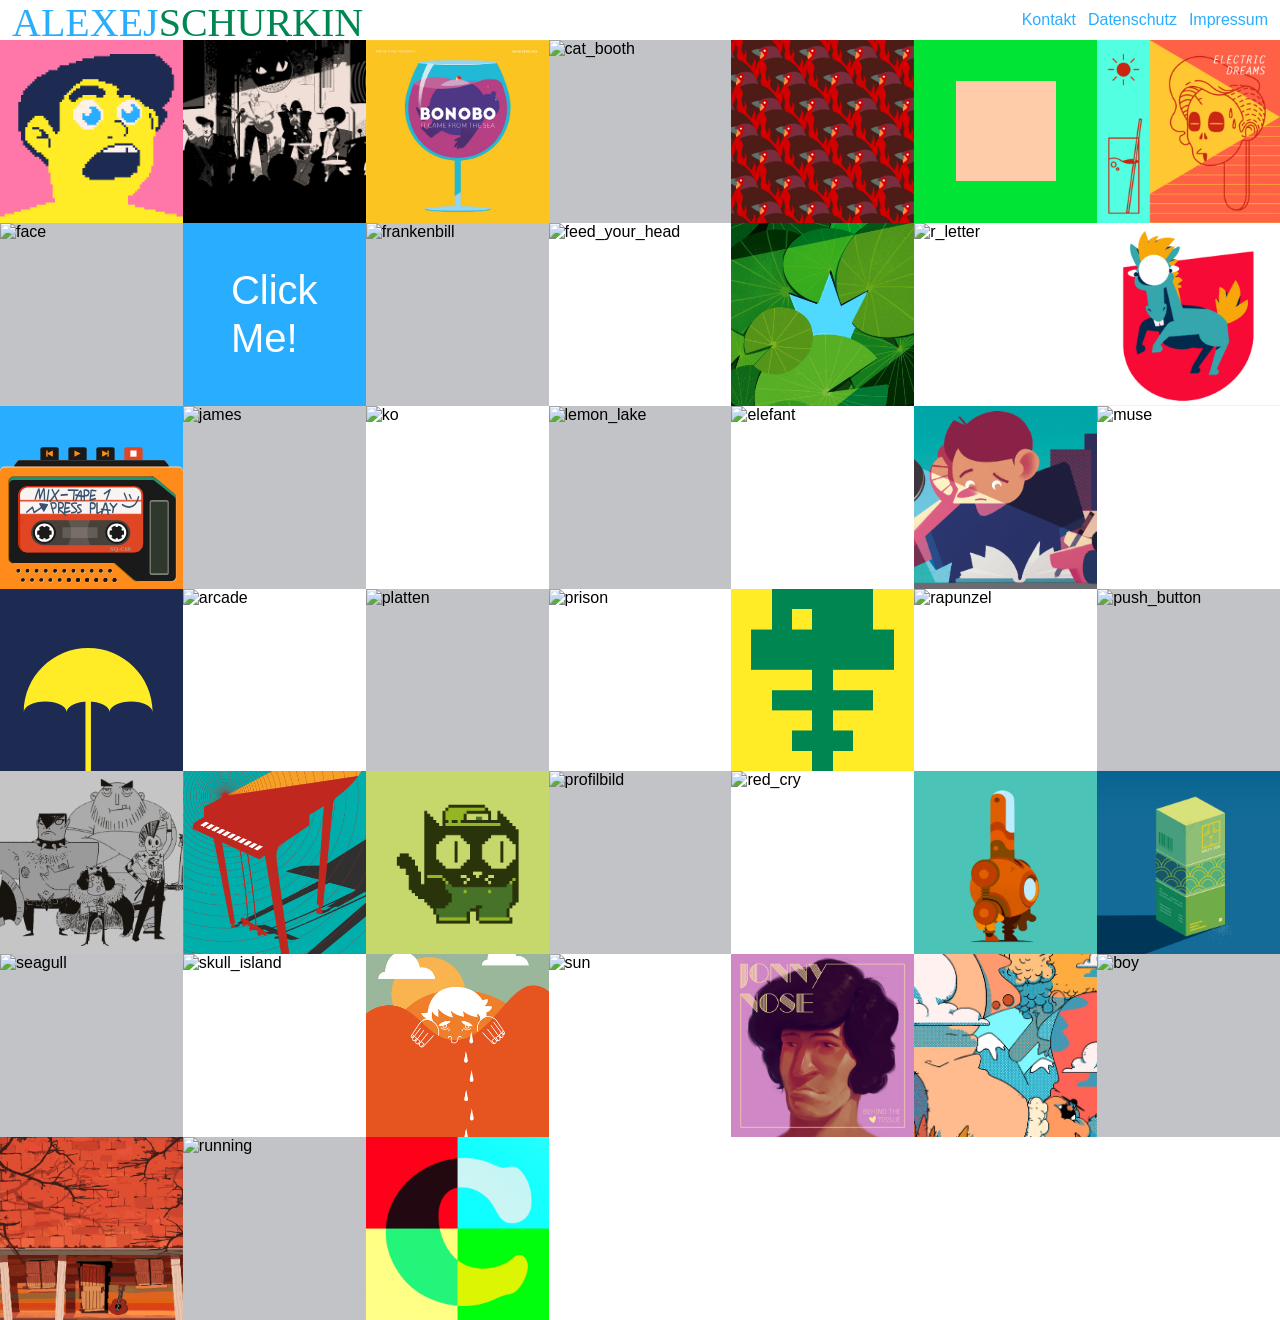
==== commit 91714716: "Update index.html" ====
--- a/index.html
+++ b/index.html
@@ -93,20 +93,20 @@
             <li class="image_box" tabindex="0"><figure><img src="images/roadie.jpg" alt="roadie" decoding="async"><figcaption>Illustration in Photoshop erstellt</figcaption></figure></li>
             <li class="image_box" tabindex="0"><figure><img src="images/ray.jpg" alt="ray" decoding="async"><figcaption>Illustration in Photoshop erstellt</figcaption></figure></li>
             <li class="image_box" tabindex="0"><figure><img src="images/cat.gif" alt="cat" decoding="async"><figcaption>Illustration und Animation in Photoshop erstellt</figcaption></figure></li>
+            <li class="image_box" tabindex="0"><figure><img src="images/profilbild.gif" alt="profilbild" loading="lazy"><figcaption>Das bin ich</figcaption></figure></li>
             <li class="image_box" tabindex="0"><figure><img src="images/red_cry.gif" alt="red_cry" decoding="async"><figcaption>Pixelart-Animation in Photoshop erstellt</figcaption></figure></li>
             <li class="image_box" tabindex="0"><figure><img src="images/roboto.jpg" alt="roboto" decoding="async"><figcaption>Illustration in Photoshop erstellt</figcaption></figure></li>
             <li class="image_box" tabindex="0"><figure><img src="images/salty_dog.jpg" alt="salty_dog" decoding="async"><figcaption>Illustration in Illustrator erstellt</figcaption></figure></li>
             <li class="image_box" tabindex="0"><figure><img src="images/seagull.gif" alt="seagull" loading="lazy"><figcaption>Pixelart-Animation in Photoshop erstellt</figcaption></figure></li>
             <li class="image_box" tabindex="0"><figure><img src="images/skull_island.gif" alt="skull_island" loading="lazy"><figcaption>3-D-Illustration in Blender erstellt</figcaption></figure></li>
-            <li class="image_box" tabindex="0"><figure><img src="images/profilbild.gif" alt="profilbild" loading="lazy"><figcaption>Das bin ich</figcaption></figure></li>
             <li class="image_box" tabindex="0"><figure><img src="images/mosel.jpg" alt="mosel" decoding="async"><figcaption>Illustration in Illustrator erstellt</figcaption></figure></li>
             <li class="image_box" tabindex="0"><figure><img src="images/sun.gif" alt="sun" loading="lazy"><figcaption>Pixelart-Art-Animation in Photoshop erstellt</figcaption></figure></li>
+            <li class="image_box" tabindex="0"><figure><img src="images/johnny_nose_typo.jpg" alt="johnny_nose_typo" decoding="async"><figcaption>Illustration in Photoshop erstellt</figcaption></figure></li>
             <li class="image_box" tabindex="0"><figure><img src="images/taylor.jpg" alt="taylor" loading="lazy"><figcaption>Illustration in Photoshop erstellt</figcaption></figure></li>
             <li class="image_box" tabindex="0"><figure><img src="images/boy.gif" alt="boy"><figcaption>Animation in Photoshop erstellt</figcaption></figure></li>
             <li class="image_box" tabindex="0"><figure><img src="images/home.gif" alt="home" decoding="async"><figcaption>Illustration in Photoshop erstellt und in After Effects animiert</figcaption></figure></li>
             <li class="image_box" tabindex="0"><figure><img src="images/running.gif" alt="running" decoding="async"><figcaption>Illustration in illustrator erstellt. Animation in After Effects.</figcaption></figure></li>
             <li class="image_box" tabindex="0"><figure><img src="images/c_letter.jpg" alt="c_letter" decoding="async"><figcaption>Illustration in Affinity Designer erstellt</figcaption></figure></li>
-            <li class="image_box" tabindex="0"><figure><img src="images/johnny_nose_typo.jpg" alt="johnny_nose_typo" decoding="async"><figcaption>Illustration in Photoshop erstellt</figcaption></figure></li>
         </ul>
     </div>
 
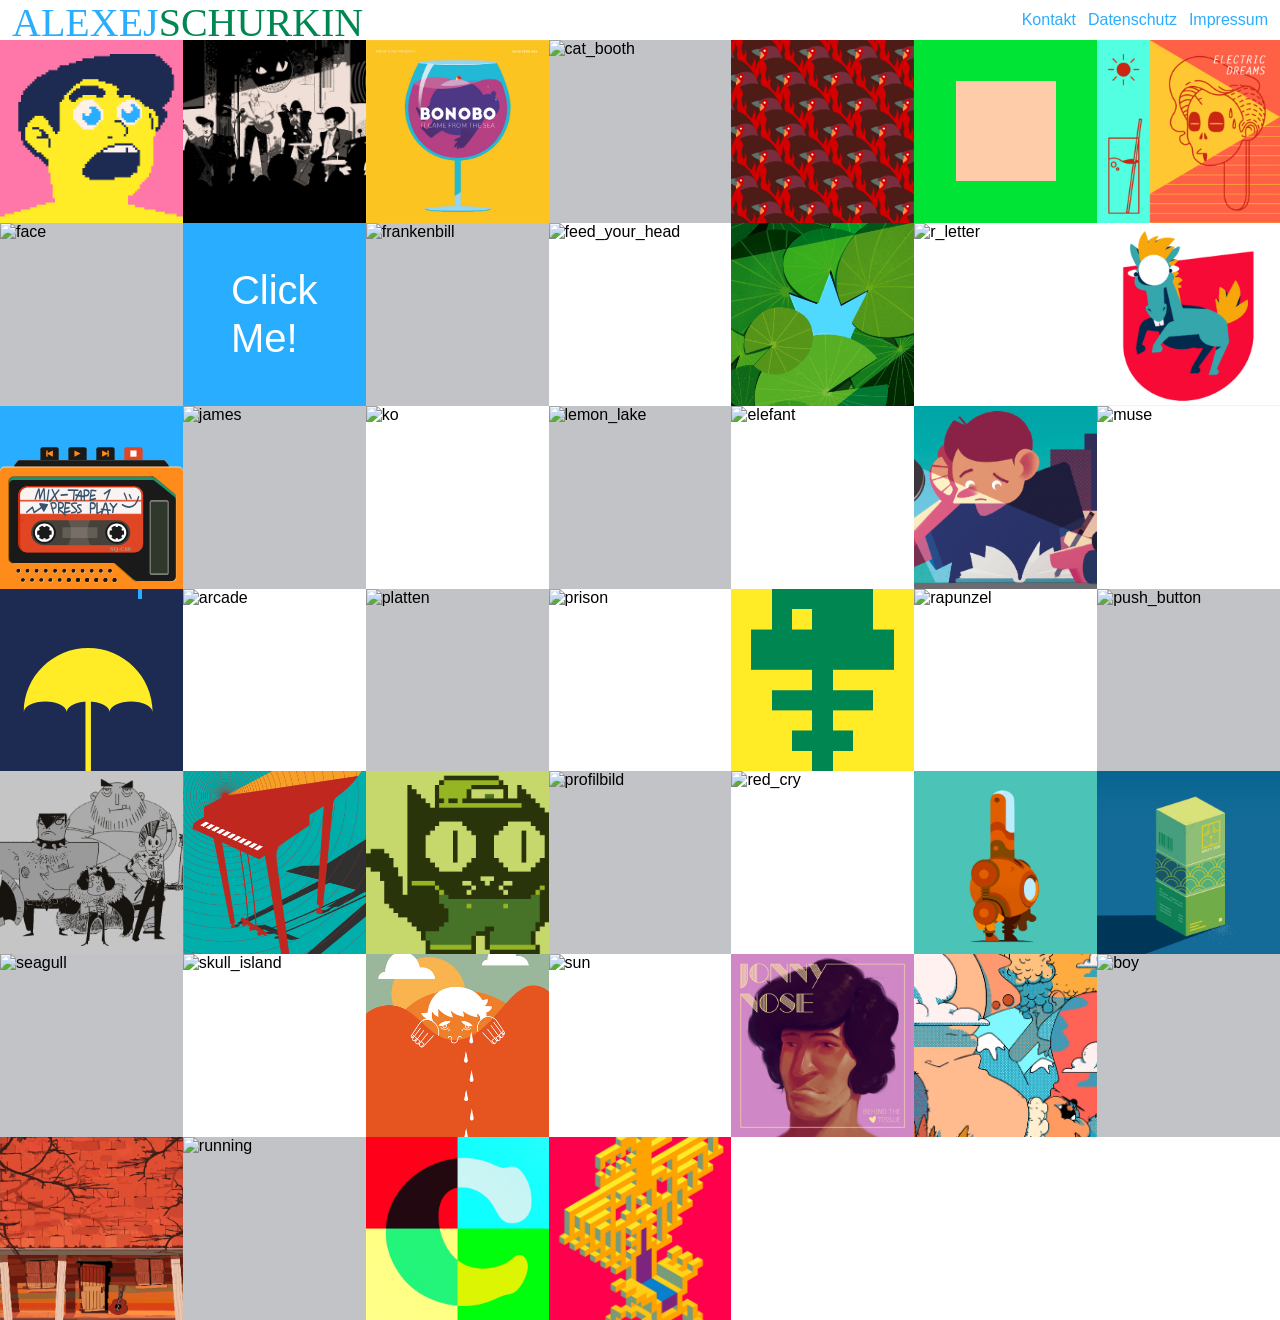
==== commit c7387c3d: "Update index.html" ====
--- a/index.html
+++ b/index.html
@@ -107,6 +107,7 @@
             <li class="image_box" tabindex="0"><figure><img src="images/home.gif" alt="home" decoding="async"><figcaption>Illustration in Photoshop erstellt und in After Effects animiert</figcaption></figure></li>
             <li class="image_box" tabindex="0"><figure><img src="images/running.gif" alt="running" decoding="async"><figcaption>Illustration in illustrator erstellt. Animation in After Effects.</figcaption></figure></li>
             <li class="image_box" tabindex="0"><figure><img src="images/c_letter.jpg" alt="c_letter" decoding="async"><figcaption>Illustration in Affinity Designer erstellt</figcaption></figure></li>
+            <li class="image_box" tabindex="0"><figure><img src="images/bird_throne.jpg" alt="bird_throne"><figcaption>Illustration in Affinity Designer erstellt</figcaption></figure></li>
         </ul>
     </div>
 
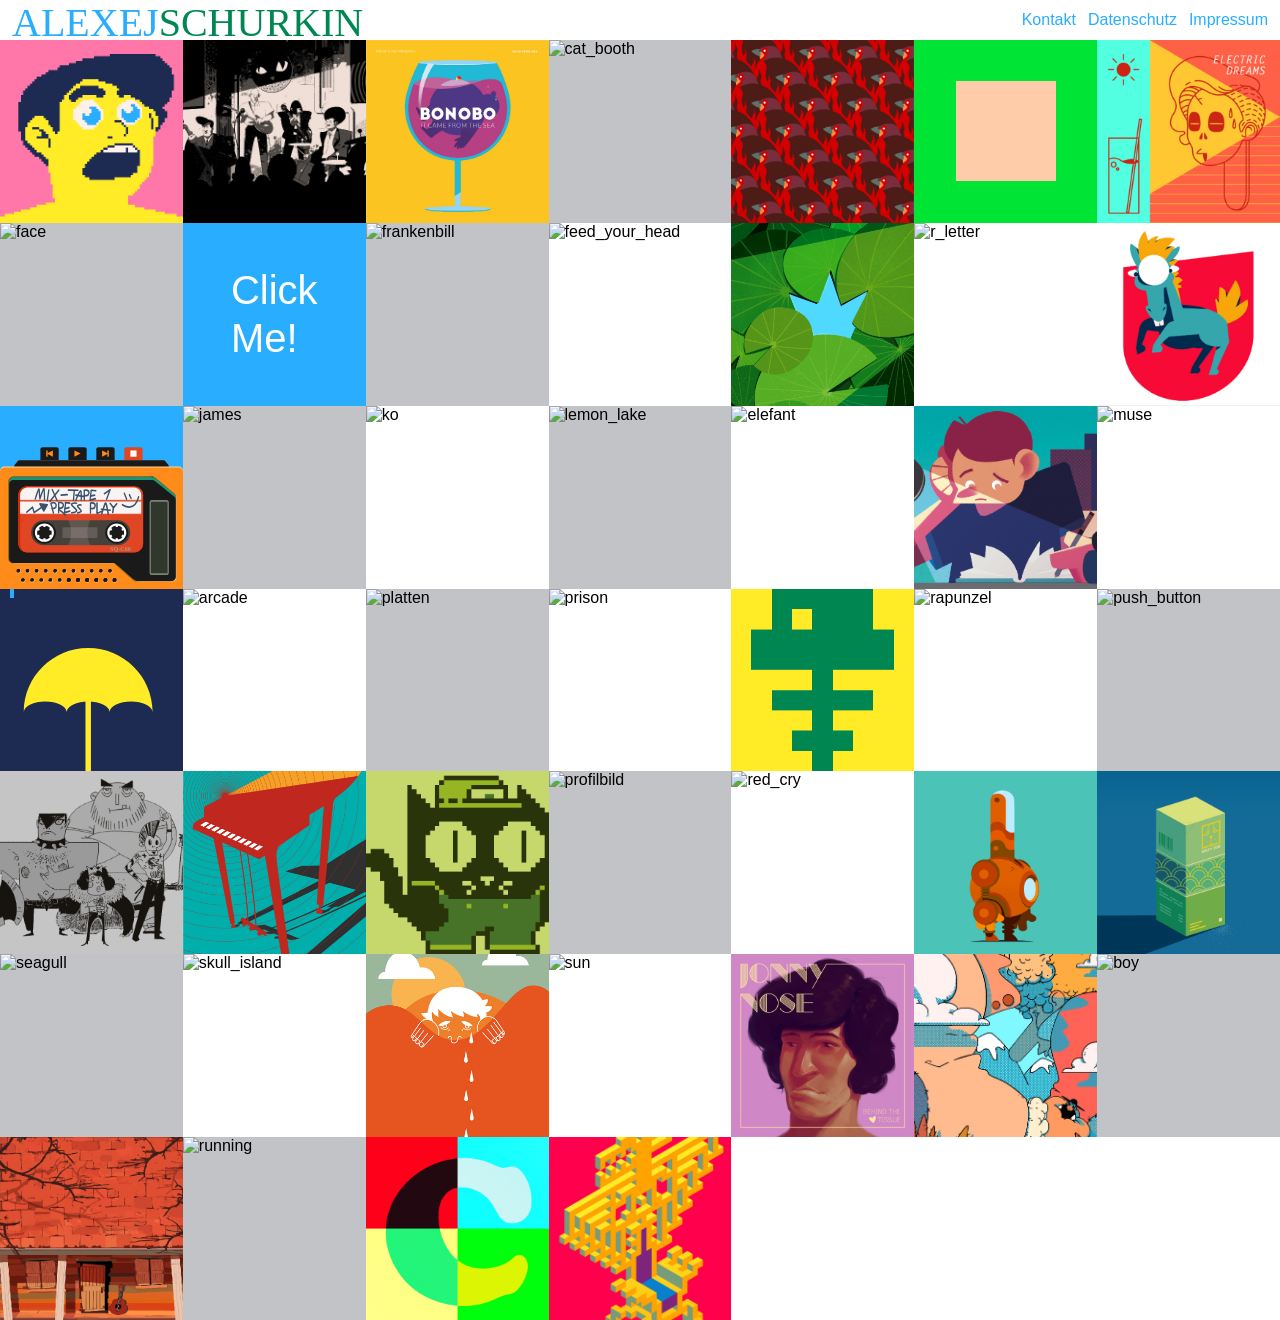
==== commit 4a213a5d: "Update index.html" ====
--- a/index.html
+++ b/index.html
@@ -107,7 +107,7 @@
             <li class="image_box" tabindex="0"><figure><img src="images/home.gif" alt="home" decoding="async"><figcaption>Illustration in Photoshop erstellt und in After Effects animiert</figcaption></figure></li>
             <li class="image_box" tabindex="0"><figure><img src="images/running.gif" alt="running" decoding="async"><figcaption>Illustration in illustrator erstellt. Animation in After Effects.</figcaption></figure></li>
             <li class="image_box" tabindex="0"><figure><img src="images/c_letter.jpg" alt="c_letter" decoding="async"><figcaption>Illustration in Affinity Designer erstellt</figcaption></figure></li>
-            <li class="image_box" tabindex="0"><figure><img src="images/bird_throne.jpg" alt="bird_throne"><figcaption>Illustration in Affinity Designer erstellt</figcaption></figure></li>
+            <li class="image_box" tabindex="0"><figure><img src="images/throne.jpg" alt="throne"><figcaption>Illustration in Affinity Designer erstellt</figcaption></figure></li>
         </ul>
     </div>
 
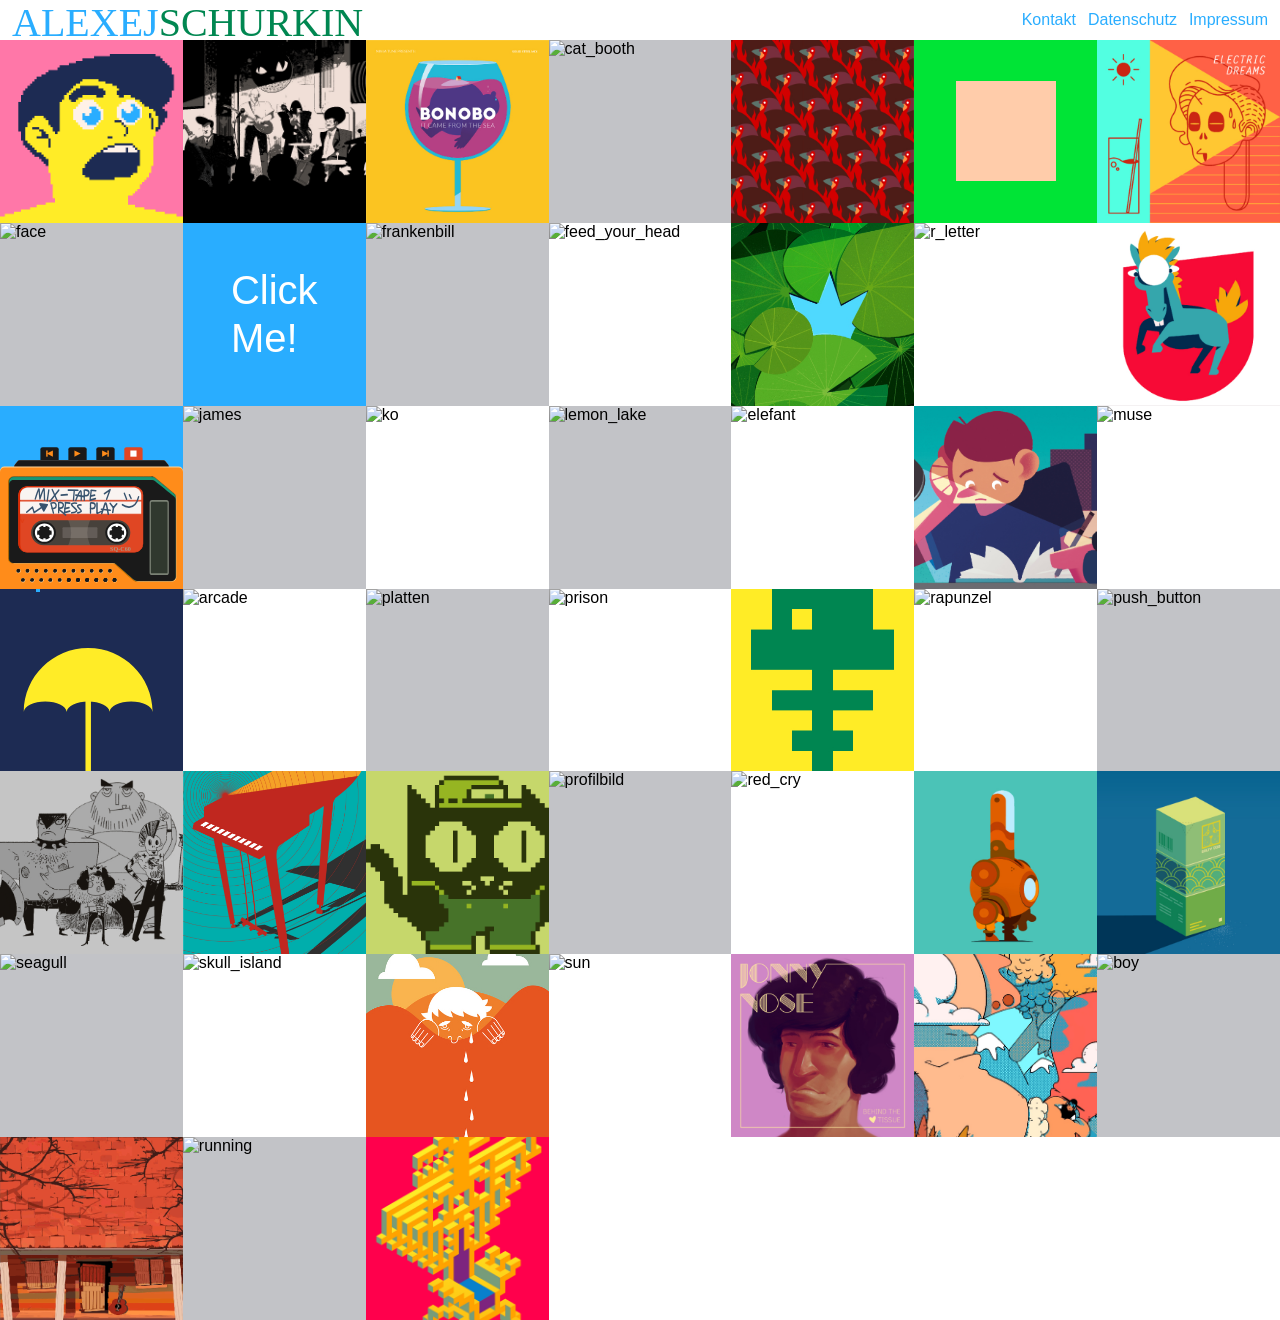
==== commit 6900ed2a: "Update index.html" ====
--- a/index.html
+++ b/index.html
@@ -106,7 +106,6 @@
             <li class="image_box" tabindex="0"><figure><img src="images/boy.gif" alt="boy"><figcaption>Animation in Photoshop erstellt</figcaption></figure></li>
             <li class="image_box" tabindex="0"><figure><img src="images/home.gif" alt="home" decoding="async"><figcaption>Illustration in Photoshop erstellt und in After Effects animiert</figcaption></figure></li>
             <li class="image_box" tabindex="0"><figure><img src="images/running.gif" alt="running" decoding="async"><figcaption>Illustration in illustrator erstellt. Animation in After Effects.</figcaption></figure></li>
-            <li class="image_box" tabindex="0"><figure><img src="images/c_letter.jpg" alt="c_letter" decoding="async"><figcaption>Illustration in Affinity Designer erstellt</figcaption></figure></li>
             <li class="image_box" tabindex="0"><figure><img src="images/throne.jpg" alt="throne"><figcaption>Illustration in Affinity Designer erstellt</figcaption></figure></li>
         </ul>
     </div>
